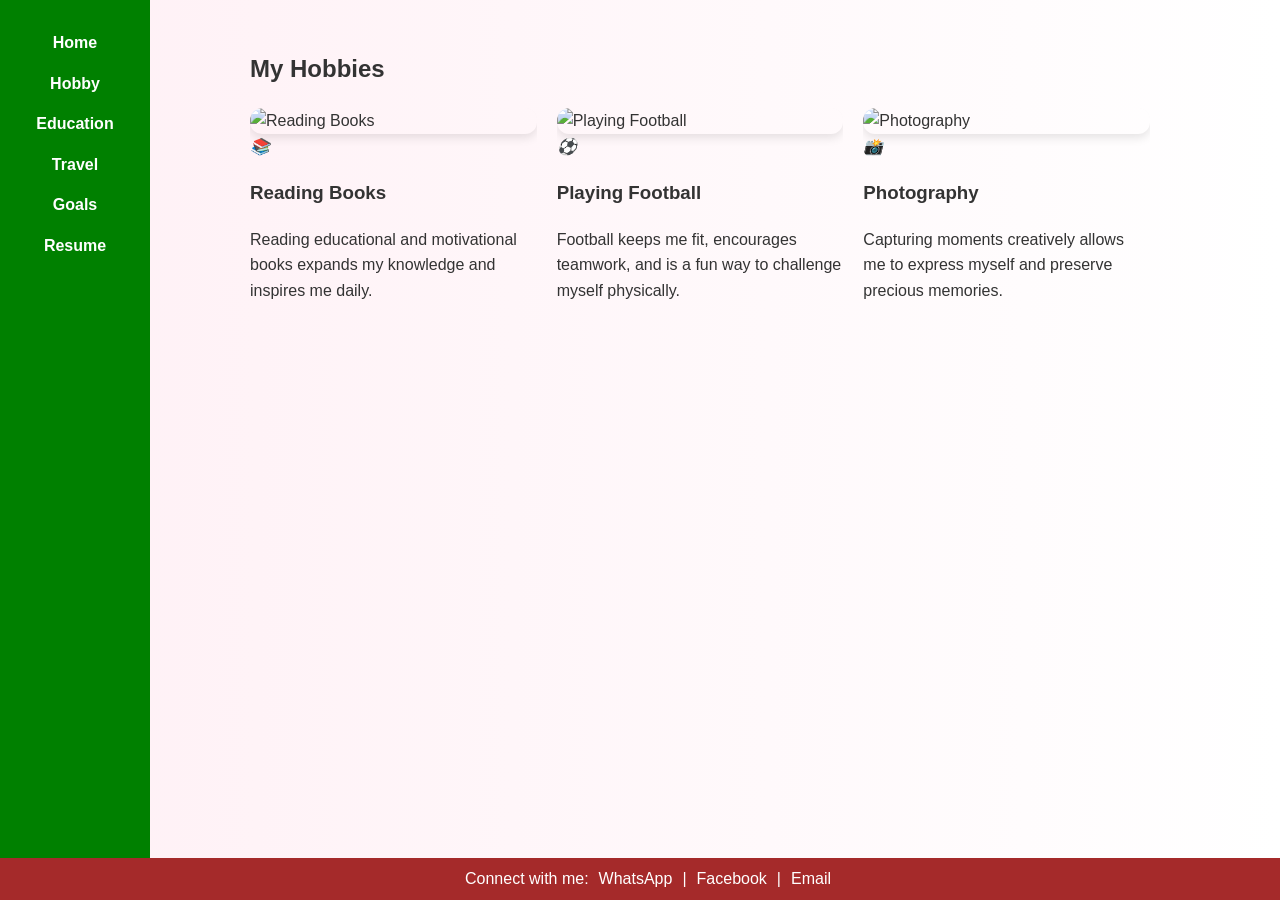
==== page1.html @ ea824cae "Add files via upload" ====
<!DOCTYPE html>
<html lang="en">
<head>
    <meta charset="UTF-8">
    <title>My Hobbies</title>
    <link rel="stylesheet" href="style.css">
</head>
<body id="page1">

    <!-- Navigation -->
    <nav>
        <a href="index.html">Home</a>
        <a href="page1.html">Hobby</a>
        <a href="page2.html">Education</a>
        <a href="page3.html">Travel</a>
        <a href="page4.html">Goals</a>
        <a href="resume.html">Resume</a>
    </nav>

    <!-- Main Content -->
    <div class="main-content">
        <h2 class="section-heading">My Hobbies</h2>

        <div class="hobby-grid">

            <div class="hobby-card">
                <div class="img-container">
                    <img src="images/page1_img1.jpg" alt="Reading Books">
                    <div class="overlay"><i class="icon">📚</i></div>
                </div>
                <div class="hobby-text">
                    <h3>Reading Books</h3>
                    <p>Reading educational and motivational books expands my knowledge and inspires me daily.</p>
                </div>
            </div>

            <div class="hobby-card">
                <div class="img-container">
                    <img src="images/page1_img2.jpg" alt="Playing Football">
                    <div class="overlay"><i class="icon">⚽</i></div>
                </div>
                <div class="hobby-text">
                    <h3>Playing Football</h3>
                    <p>Football keeps me fit, encourages teamwork, and is a fun way to challenge myself physically.</p>
                </div>
            </div>

            <div class="hobby-card">
                <div class="img-container">
                    <img src="images/page1_img3.jpg" alt="Photography">
                    <div class="overlay"><i class="icon">📸</i></div>
                </div>
                <div class="hobby-text">
                    <h3>Photography</h3>
                    <p>Capturing moments creatively allows me to express myself and preserve precious memories.</p>
                </div>
            </div>

        </div>
    </div>
<footer style="background: brown; color: white; text-align: center; padding: 8px;">
    <div style="display: flex; justify-content: center; align-items: center; gap: 10px; flex-wrap: wrap;">
        <span>Connect with me:</span>
        <a href="https://wa.me/265888954444" target="_blank" style="color: white; text-decoration: none;">WhatsApp</a> |
        <a href="https://web.facebook.com/mnzathu.senior/" target="_blank" style="color: white; text-decoration: none;">Facebook</a> |
        <a href="https://mail.google.com/mail/?view=cm&fs=1&to=charleskachulu@gmail.com" target="_blank" style="color: white; text-decoration: none;">Email</a>
    </div>
</footer>


</body>
</html>
---- style.css ----
/* ===== Global Styles ===== */
body {
    font-family: "Segoe UI", Arial, sans-serif;
    margin: 0;
    color: #333;
    line-height: 1.6;
    transition: background 0.5s;
}

/* ===== Page Backgrounds ===== */
body#index { background: linear-gradient(to right, #d0f0fd, #ffffff); }
body#page1 { background: linear-gradient(to right, #fff0f5, #ffffff); }
body#page2 { background: linear-gradient(to right, #f5fffa, #ffffff); }
body#page3 { background: linear-gradient(to right, #fffacd, #ffffff); }
body#page4 { background: linear-gradient(to right, #e6ffe6, #ffffff); }
body#resume { background: #f5f5f5; }

/* ===== Navigation ===== */
nav {
    position: fixed;
    left: 0; top: 0;
    width: 150px; height: 100%;
    background: green;
    padding-top: 20px;
}
nav a {
    display: block;
    color: white;
    padding: 5px 0;
    margin: 5px 10px;
    text-align: center;
    text-decoration: none;
    font-weight: bold;
    border-radius: 5px;
  
}
nav a:hover { background: brown; transform: scale(1.03); }

.main-content {margin-left: 220px; padding: 30px; max-width: 900px; }


.section, .card { background: white;  padding: 20px; margin-bottom: 30px; border-radius: 12px;
    box-shadow: 0 6px 12px rgba(0,0,0,0.1); transition: transform 0.3s, box-shadow 0.3s;}
 

.section h2 {color: blue; margin-bottom: 15px; border-bottom: 2px solid #b0c4de; padding-bottom: 5px; }

ul { padding-left: 20px; }
ul li { margin-bottom: 10px; }

/* ===== Images & Grid ===== */
img { max-width: 100%; border-radius: 12px; box-shadow: 0 4px 10px rgba(0,0,0,0.1); }
.hobby-grid, .education-grid, .travel-grid, .goals-grid {
    display: grid;
    grid-template-columns: repeat(auto-fit, minmax(250px, 1fr));
    gap: 20px;
    margin-bottom: 30px;
}
.img-container {
    position: relative;
    overflow: hidden;
    border-radius: 12px;
  
}
.img-container img {
    width: 100%;
    height: auto;
    display: block;
    transition: transform 0.3s;
}

blockquote {
    font-family: Georgia, serif;
    font-size: 1.5em;
    color: #004d99;
    font-style: italic;
    border-left: 6px solid #0073e6;
    background: #e6f2ff;
    padding: 15px 20px;
    border-radius: 12px;
    margin: 30px 0;
    box-shadow: 0 4px 12px rgba(0,0,0,0.1);
}
blockquote em { display: block; text-align: right; color: #0073e6; font-weight: bold; }

/* ===== Buttons ===== */
a.button {
    display: inline-block;
    background: #004d99;
    color: #fff;
    padding: 12px 25px;
    border-radius: 8px;
    text-decoration: none;
    font-weight: bold;
    transition: 0.3s;
}
a.button:hover { background: #0073e6; transform: scale(1.05); }

/* ===== Responsive ===== */
@media(max-width:768px){
    nav { width: 100%; height: auto; position: relative; }
    .main-content { margin-left: 0; padding: 20px; }
    .hobby-grid, .education-grid, .travel-grid, .goals-grid { gap: 15px; }
}

/* ===== Resume Photo Round Only ===== */
body#resume .resume-header img,
body#resume .main-content img {
    border-radius: 50%;       /* makes the image perfectly round */
    width: 150px;             /* optional fixed size */
    height: 150px;
    object-fit: cover;        /* keeps image proportional */
    border: 3px solid #004d99; /* adds a subtle border */
    box-shadow: 0 4px 8px rgba(0,0,0,0.2);
}

footer {
    position: fixed;
    bottom: 0;
    left: 0;
    width: 100%;
    background: lightgray;
    color: black;
    text-align: center;
    padding: 5px 10px; /* 50% less vertical padding, same font size */
    z-index: 1000;
}
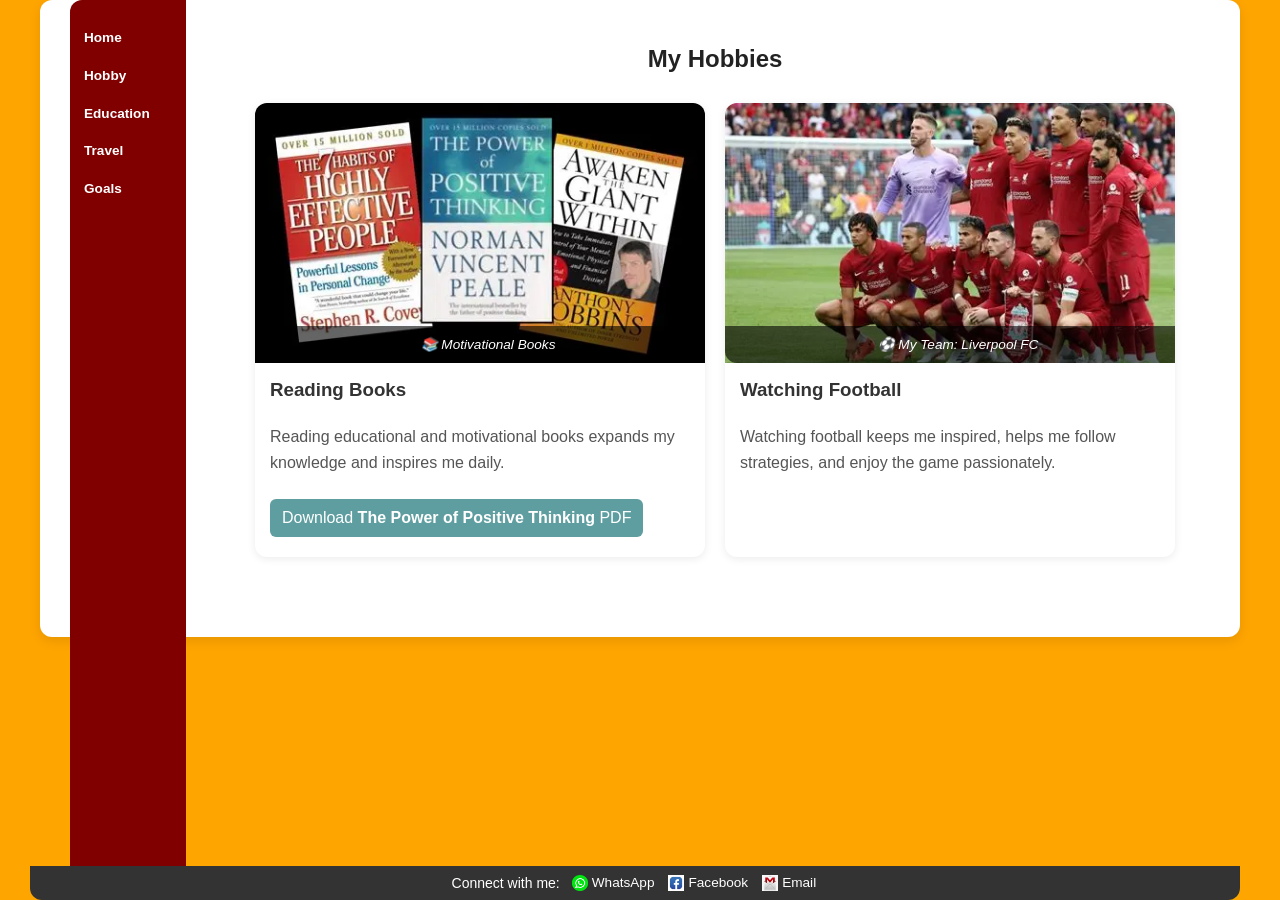
==== commit 43a3ce11: "Add files via upload" ====
--- a/page1.html
+++ b/page1.html
@@ -1,21 +1,231 @@
 <!DOCTYPE html>
 <html lang="en">
 <head>
-    <meta charset="UTF-8">
-    <title>My Hobbies</title>
-    <link rel="stylesheet" href="style.css">
+<meta charset="UTF-8">
+<meta name="viewport" content="width=device-width, initial-scale=1.0">
+<title>My Hobbies - Charles Kachulu</title>
+<style>
+/* ===== Global Styles ===== */
+body, html {
+    margin: 0;
+    padding: 0;
+    font-family: Arial, sans-serif;
+    background-color: #FFA500;
+    line-height: 1.6;
+    color: #333;
+    min-height: 100vh;
+}
+
+/* ===== Page Wrapper ===== */
+.page-wrapper {
+    display: flex;
+    max-width: 1200px;
+    width: 95%;
+    background: white;
+    border-radius: 12px;
+    box-shadow: 0 4px 12px rgba(0,0,0,0.1);
+    position: relative;
+    margin: 0 auto; /* centers the wrapper */
+}
+
+/* ===== Sidebar ===== */
+#sidebar {
+    width: 100px;
+    background: maroon;
+    color: white;
+    padding: 15px 8px;
+    flex-shrink: 0;
+    position: fixed;
+    top: 0;
+    bottom: 0;
+    left: 70px;
+    overflow-y: auto;
+    border-top-left-radius: 12px;
+    border-bottom-left-radius: 12px;
+}
+
+#sidebar ul {
+    list-style: none;
+    padding: 0;
+    margin: 0;
+}
+
+#sidebar ul li {
+    margin: 8px 0;
+}
+
+#sidebar ul li a {
+    color: white;
+    text-decoration: none;
+    font-weight: bold;
+    display: block;
+    padding: 4px 6px;
+    border-radius: 6px;
+    transition: background 0.3s;
+    font-size: 0.85rem;
+}
+
+#sidebar ul li a:hover {
+    background: #555;
+}
+
+/* ===== Main Content ===== */
+.main-content {
+    flex: 1;
+    margin-left: 150px;
+    padding: 20px 40px;
+    box-sizing: border-box;
+    padding-bottom: 80px;
+}
+
+h2.section-heading {
+    text-align: center;
+    margin-bottom: 25px;
+    color: #222;
+}
+
+/* Hobby Grid */
+.hobby-grid {
+    display: flex;
+    flex-wrap: wrap;
+    gap: 20px;
+    justify-content: center;
+}
+
+.hobby-card {
+    background: white;
+    border-radius: 12px;
+    box-shadow: 0 2px 8px rgba(0,0,0,0.08);
+    overflow: hidden;
+    width: 450px; /* increased width */
+    display: flex;
+    flex-direction: column;
+}
+
+.img-container {
+    position: relative;
+}
+
+.img-container img {
+    width: 100%;
+    height: 260px; /* increased height */
+    object-fit: cover;
+    display: block;
+}
+
+.overlay {
+    position: absolute;
+    bottom: 0;
+    background: rgba(0,0,0,0.6);
+    color: white;
+    width: 100%;
+    padding: 8px;
+    text-align: center;
+    font-size: 0.85rem;
+    border-bottom-left-radius: 12px;
+    border-bottom-right-radius: 12px;
+}
+
+.hobby-text {
+    padding: 12px 15px;
+}
+
+.hobby-text h3 {
+    margin-top: 0;
+}
+
+.hobby-text p {
+    color: #555;
+}
+
+.button {
+    display: inline-block;
+    margin: 8px 0;
+    padding: 6px 12px;
+    background: cadetBlue;
+    color: white;
+    border-radius: 6px;
+    text-decoration: none;
+    transition: background 0.3s;
+}
+
+.button:hover {
+    background: #4682b4;
+}
+
+/* ===== Footer ===== */
+footer {
+    background: #333;
+    color: white;
+    text-align: center;
+    padding: 5px 0;
+    font-size: 14px;
+    position: fixed;
+    bottom: 0;
+    left: 49.6%;
+    transform: translateX(-50%);
+    width: 1210px;
+    border-bottom-left-radius: 12px;
+    border-bottom-right-radius: 12px;
+}
+
+footer .footer-links {
+    display: flex;
+    justify-content: center;
+    align-items: center;
+    gap: 10px;
+    flex-wrap: wrap;
+}
+
+footer a {
+    color: white;
+    text-decoration: none;
+    display: flex;
+    align-items: center;
+    gap: 4px;
+    padding: 1px 2px;
+    border-radius: 6px;
+    transition: background 0.3s, color 0.3s;
+    font-size: 0.85rem;
+}
+
+footer a:hover {
+    background: blue;
+    color: yellow;
+}
+
+footer img {
+    width: 16px;
+    height: 16px;
+}
+
+/* ===== Responsive ===== */
+@media (max-width: 900px) {
+    .page-wrapper { flex-direction: column; max-width: 95%; margin: 0 auto; }
+    #sidebar { position: relative; left: 0; transform: none; width: 100%; border-radius: 0; display: flex; justify-content: center; border-bottom: 2px solid #fff4e6; }
+    .main-content { margin-left: 0; padding: 12px; }
+    .hobby-grid { justify-content: center; }
+}
+
+@media (max-width: 600px) {
+    #sidebar ul { display: flex; justify-content: space-around; }
+    .hobby-grid { flex-direction: column; align-items: center; }
+}
+</style>
 </head>
-<body id="page1">
-
-    <!-- Navigation -->
-    <nav>
-        <a href="index.html">Home</a>
-        <a href="page1.html">Hobby</a>
-        <a href="page2.html">Education</a>
-        <a href="page3.html">Travel</a>
-        <a href="page4.html">Goals</a>
-        <a href="resume.html">Resume</a>
-    </nav>
+<body>
+
+<div class="page-wrapper">
+    <!-- Sidebar -->
+    <div id="sidebar">
+        <ul>
+            <li><a href="index.html">Home</a></li>
+            <li><a href="page1.html">Hobby</a></li>
+            <li><a href="page2.html">Education</a></li>
+            <li><a href="page3.html">Travel</a></li>
+            <li><a href="page4.html">Goals</a></li>
+        </ul>
+    </div>
 
     <!-- Main Content -->
     <div class="main-content">
@@ -25,48 +235,41 @@
 
             <div class="hobby-card">
                 <div class="img-container">
-                    <img src="images/page1_img1.jpg" alt="Reading Books">
-                    <div class="overlay"><i class="icon">📚</i></div>
-                </div>
+                    <img src="images/books.webp" alt="Motivational Books">
+                    <div class="overlay"><i>📚 Motivational Books</i></div>
+                </div> 
                 <div class="hobby-text">
                     <h3>Reading Books</h3>
                     <p>Reading educational and motivational books expands my knowledge and inspires me daily.</p>
+                    <a href="The Power of Positive Thinking - Norman Vincent Peale.pdf" class="button" target="_blank">
+                        Download <b>The Power of Positive Thinking</b> PDF
+                    </a>
                 </div>
             </div>
 
             <div class="hobby-card">
                 <div class="img-container">
-                    <img src="images/page1_img2.jpg" alt="Playing Football">
-                    <div class="overlay"><i class="icon">⚽</i></div>
+                    <img src="images/liverpool.webp" alt="My team: Liverpool FC">
+                    <div class="overlay"><i>⚽ My Team: Liverpool FC</i></div>
                 </div>
                 <div class="hobby-text">
-                    <h3>Playing Football</h3>
-                    <p>Football keeps me fit, encourages teamwork, and is a fun way to challenge myself physically.</p>
+                    <h3>Watching Football</h3>
+                    <p>Watching football keeps me inspired, helps me follow strategies, and enjoy the game passionately.</p>
                 </div>
             </div>
 
-            <div class="hobby-card">
-                <div class="img-container">
-                    <img src="images/page1_img3.jpg" alt="Photography">
-                    <div class="overlay"><i class="icon">📸</i></div>
-                </div>
-                <div class="hobby-text">
-                    <h3>Photography</h3>
-                    <p>Capturing moments creatively allows me to express myself and preserve precious memories.</p>
-                </div>
-            </div>
-
         </div>
     </div>
-<footer style="background: brown; color: white; text-align: center; padding: 8px;">
-    <div style="display: flex; justify-content: center; align-items: center; gap: 10px; flex-wrap: wrap;">
+</div>
+
+<footer>
+    <div class="footer-links">
         <span>Connect with me:</span>
-        <a href="https://wa.me/265888954444" target="_blank" style="color: white; text-decoration: none;">WhatsApp</a> |
-        <a href="https://web.facebook.com/mnzathu.senior/" target="_blank" style="color: white; text-decoration: none;">Facebook</a> |
-        <a href="https://mail.google.com/mail/?view=cm&fs=1&to=charleskachulu@gmail.com" target="_blank" style="color: white; text-decoration: none;">Email</a>
+        <a href="https://wa.me/265888954444" target="_blank"><img src="images/whatsapp.webp" alt="WhatsApp"> WhatsApp</a>
+        <a href="https://web.facebook.com/mnzathu.senior/" target="_blank"><img src="images/facebook.jpeg" alt="Facebook"> Facebook</a>
+        <a href="mailto:charleskachulu@gmail.com" target="_blank"><img src="images/email.webp" alt="Email"> Email</a>
     </div>
 </footer>
 
-
 </body>
 </html>
